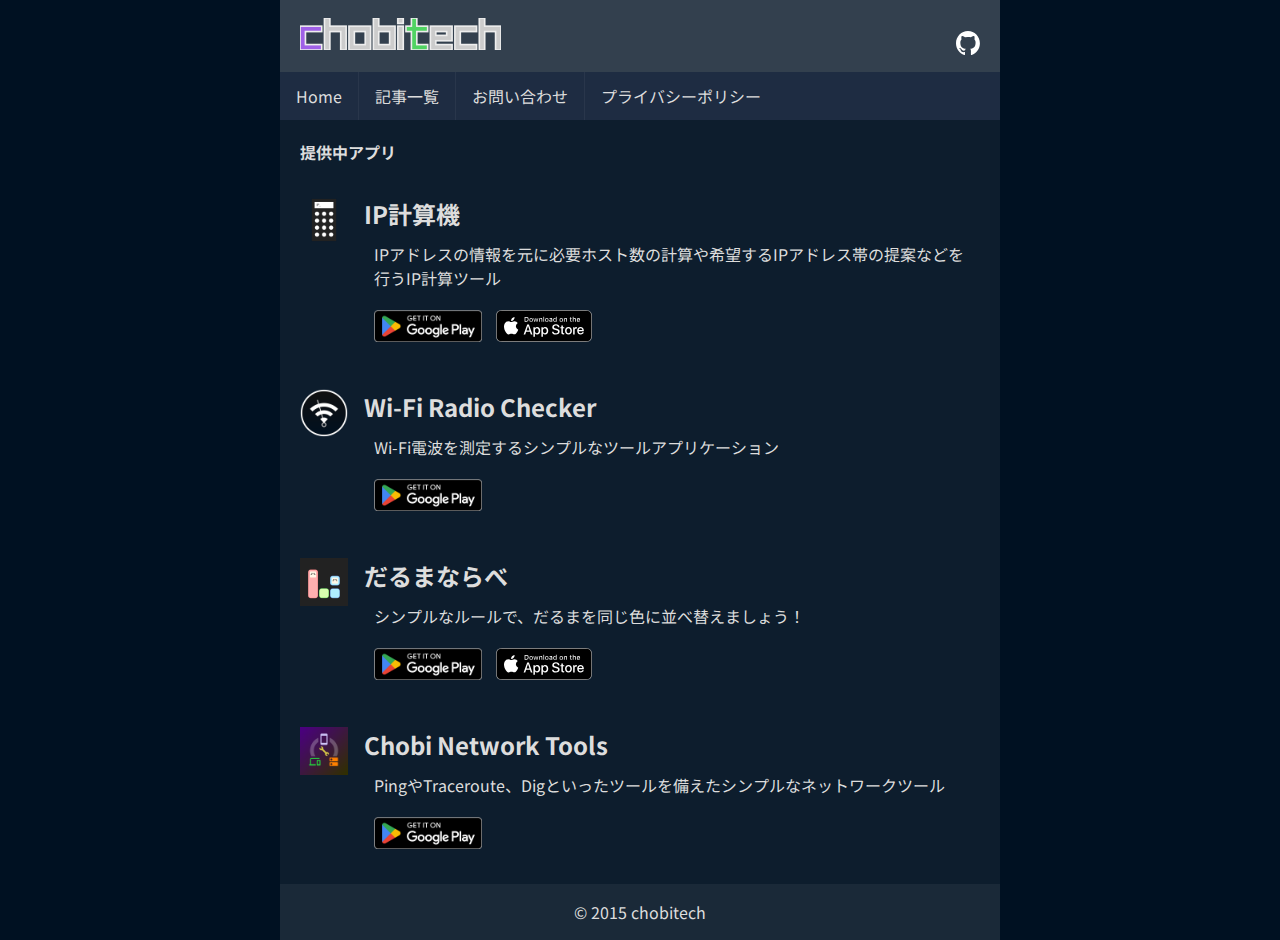
==== index.html @ 7ed45204 "2025/02/15 001" ====
<!DOCTYPE html>
<html lang="ja">
<head>
    <meta charset="UTF-8" />
    <meta name="viewport" content="width=device-width, initial-scale=1" />
    <title>Home | chobitech</title>
    <script src="https://ajax.googleapis.com/ajax/libs/jquery/3.7.1/jquery.min.js"></script>
    <script src="/assets/js/ct.js"></script>
    <link rel="stylesheet" href="https://fonts.googleapis.com/css2?family=Material+Symbols+Outlined:opsz,wght,FILL,GRAD@20..48,100..700,0..1,-50..200&icon_names=search" />
    <link rel="stylesheet" href="/assets/css/ct.css" />
    <link rel="icon" href="/assets/images/favicon.svg" type="image/svg+xml" />
</head>

<body>

<header>
    <div class="cbox">
        <div class="headerContent">
            <div class="left">
                <a href="/"><img src="/assets/images/ct-logo_mv_02.png" class="logo" title="chobitech"/></a>
            </div>
            <div class="right">
                <a href="https://github.com/chobitech"><img src="/assets/images/github-mark-white.svg" alt="GitHub"></a>
            </div>
        </div>
    </div>
</header>

<div class="contentMenu">
    <a class="menuItem" href="/">Home</a>
    <a class="menuItem" href="/entry-list/">記事一覧</a>
    <a class="menuItem" href="/contact_and_support/">お問い合わせ</a>
    <a class="menuItem" href="/privacypolicy/">プライバシーポリシー</a>
</div>
<main class="cbox">
<h1 id="提供中アプリ">提供中アプリ</h1>

<div class="app">
    <div class="icon">
        <img src="/assets/images/ipcalc_app_icon_512.png" />
    </div>
    <div class="info">
        <h1>IP計算機</h1>
        <div>
        <p>IPアドレスの情報を元に必要ホスト数の計算や希望するIPアドレス帯の提案などを行うIP計算ツール</p>

        </div>
        <div class="badges">
            
            <a href="https://play.google.com/store/apps/details?id=com.chobitech.android.ipcalc"><img src="/assets/images/GooglePlay_Badge.png" alt="Get it on Google Play" /></a>
            
            
            <a href="https://apps.apple.com/us/app/ip-calcpad/id1610436312"><img src="/assets/images/App_Store_Badge.svg" alt="Download on the App Store" /></a>
            
        </div>
    </div>
</div>

<div class="app">
    <div class="icon">
        <img src="/assets/images/wiif_radio_checker.png" />
    </div>
    <div class="info">
        <h1>Wi-Fi Radio Checker</h1>
        <div>
        <p>Wi-Fi電波を測定するシンプルなツールアプリケーション</p>

        </div>
        <div class="badges">
            
            <a href="https://play.google.com/store/apps/details?id=com.chobitech.app.radiochecker"><img src="/assets/images/GooglePlay_Badge.png" alt="Get it on Google Play" /></a>
            
            
        </div>
    </div>
</div>

<div class="app">
    <div class="icon">
        <img src="/assets/images/darumanarabe_icon_192.png" />
    </div>
    <div class="info">
        <h1>だるまならべ</h1>
        <div>
        <p>シンプルなルールで、だるまを同じ色に並べ替えましょう！</p>

        </div>
        <div class="badges">
            
            <a href="https://play.google.com/store/apps/details?id=com.chobitech.app.darumanarabe"><img src="/assets/images/GooglePlay_Badge.png" alt="Get it on Google Play" /></a>
            
            
            <a href="https://apps.apple.com/us/app/darumanarabe/id1585573491"><img src="/assets/images/App_Store_Badge.svg" alt="Download on the App Store" /></a>
            
        </div>
    </div>
</div>

<div class="app">
    <div class="icon">
        <img src="/assets/images/chobi_network_tools.png" />
    </div>
    <div class="info">
        <h1>Chobi Network Tools</h1>
        <div>
        <p>PingやTraceroute、Digといったツールを備えたシンプルなネットワークツール</p>

        </div>
        <div class="badges">
            
            <a href="https://play.google.com/store/apps/details?id=com.chobitech.app.chobinetworktools"><img src="/assets/images/GooglePlay_Badge.png" alt="Get it on Google Play" /></a>
            
            
        </div>
    </div>
</div>


</main>
<footer>
    <div class="cbox">
        &copy; 2015 chobitech
    </div>
</footer>


</body>
</html>
---- assets/css/ct.css ----
@import url("https://fonts.googleapis.com/css2?family=Noto+Sans+JP:wght@100..900&display=swap");
* {
  padding: 0;
  margin: 0;
  box-sizing: border-box;
  font-size: 1em;
  font-family: "Noto Sans JP", serif;
  color: #ddd;
  line-height: 1.5em;
}

body {
  background-color: #012;
  padding: 0;
  margin: 0;
  height: 100vh;
  display: flex;
  flex-direction: column;
  align-items: center;
}

a {
  color: #1e90ff;
}
a:hover {
  color: #3fb2ff;
}
a:active {
  color: orangered;
}
a:visited {
  color: deepskyblue;
}

@media (min-width: 720px) {
  body {
    align-items: center;
  }
  .cWidth, .cbox, .contentMenu {
    max-width: 720px;
  }
}
@media (max-width: 719px) {
  body {
    align-items: stretch;
  }
  .cWidth, .cbox, .contentMenu {
    max-width: none;
  }
}
.contentArea {
  display: flex;
  flex-direction: column;
  width: 100%;
  height: 100vh;
  align-items: center;
}

.cbox, .contentMenu {
  max-width: 720px;
  width: 720px;
  margin: 0 auto;
  background-color: rgba(255, 255, 255, 0.05);
  padding: 10px 20px;
}

main.cbox, main.contentMenu {
  padding: 20px;
}

header > div.cbox, header > div.contentMenu {
  display: flex;
  height: 72px;
  background-color: rgba(255, 255, 255, 0.2);
  align-items: center;
}

footer > div.cbox, footer > div.contentMenu {
  display: flex;
  height: 56px;
  justify-content: center;
  align-items: center;
  background-color: rgba(255, 255, 255, 0.1);
}

header {
  width: 100%;
  height: 72px;
}

.contentMenu {
  display: flex;
  background-color: rgba(200, 200, 255, 0.15);
  padding: 0;
  height: 48px;
}

.contentMenu > .menuItem {
  display: flex;
  align-items: center;
  padding: 0 16px;
  text-decoration: none;
  color: #ddd;
  cursor: pointer;
  gap: 10px;
  height: 48px;
}
.contentMenu > .menuItem:hover {
  background-color: rgba(255, 255, 255, 0.1);
}
.contentMenu > .menuItem:not(:first-child) {
  border-left: 1px solid rgba(255, 255, 255, 0.05);
}

main {
  flex: 1;
}

footer {
  width: 100%;
  height: 56px;
  margin: auto auto 0 auto;
}

.headerContent {
  width: 100%;
  display: flex;
  justify-content: flex-end;
}

.headerContent > .left {
  flex-grow: 1;
}

.headerContent > .right {
  display: flex;
}
.headerContent > .right a {
  margin-top: auto;
}
.headerContent > .right a > img {
  height: 24px;
  vertical-align: bottom;
}

img.logo {
  height: 32px;
}

.content {
  font-size: 14px;
}
.content > h1 {
  font-size: 24px;
}
.content > h2 {
  font-size: 18px;
}
.content > p {
  padding: 10px;
}
.content > ul {
  padding-left: 48px;
}

.app {
  display: table;
}
.app .row {
  display: table-row;
}
.app div.icon {
  display: table-cell;
  vertical-align: top;
  width: 64px;
}
.app div.icon img {
  height: 48px;
}
.app div.info {
  display: table-cell;
  vertical-align: top;
}
.app div.info h1 {
  font-size: 1.5em;
}
.app div.info div {
  padding: 10px;
}
.app div.info div.badges img {
  height: 32px;
}
.app div.info div.badges a:not(:first-child) {
  margin-left: 10px;
}
.app:not(:first-child) {
  margin-top: 32px;
}

/*# sourceMappingURL=ct.css.map */
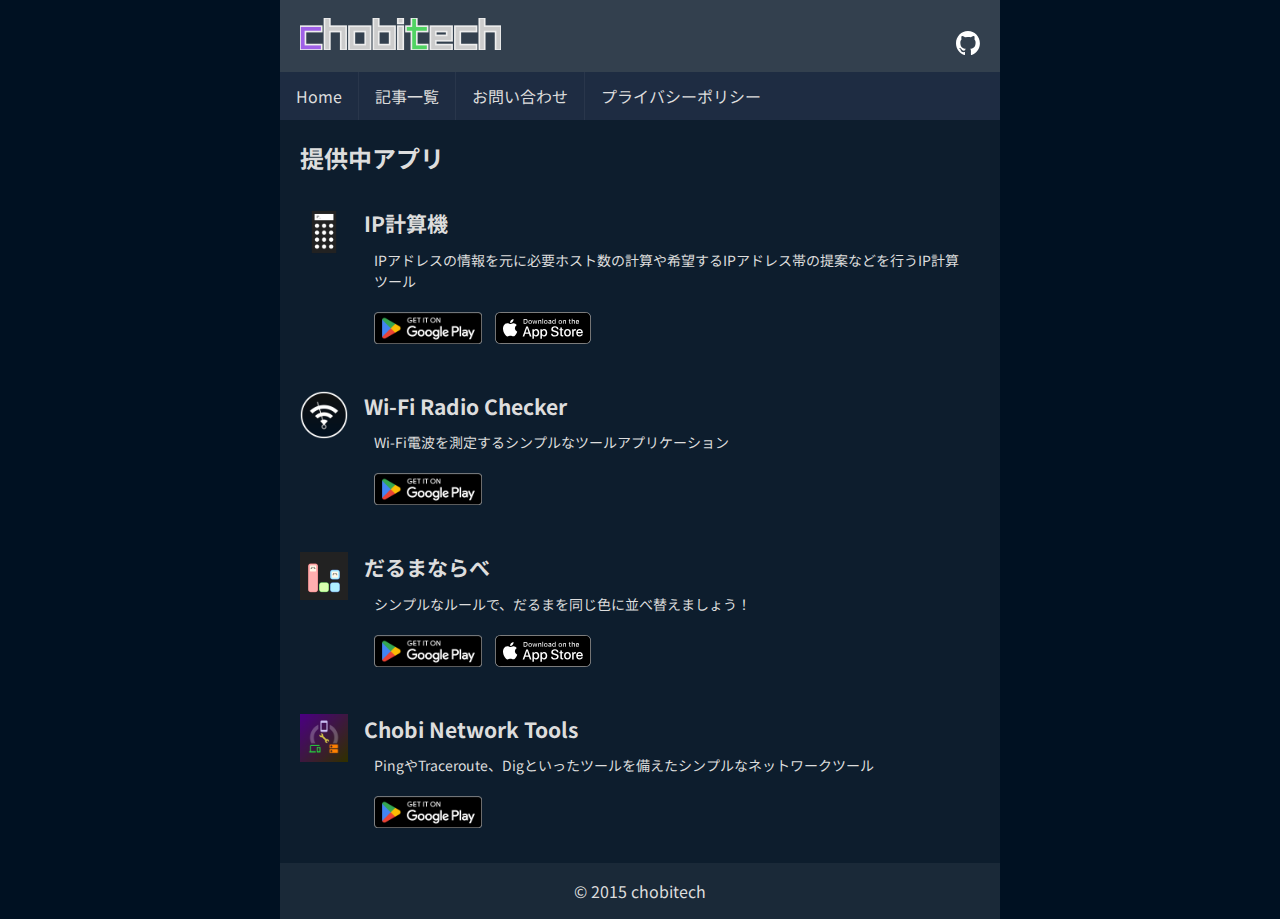
==== commit 4e0cfa2b: "003" ====
--- a/index.html
+++ b/index.html
@@ -17,7 +17,7 @@
     <div class="cbox">
         <div class="headerContent">
             <div class="left">
-                <a href="/"><img src="/assets/images/ct-logo_mv_02.png" class="logo" title="chobitech"/></a>
+                <a href=""><img src="/assets/images/ct-logo_mv_02.png" class="logo" title="chobitech"/></a>
             </div>
             <div class="right">
                 <a href="https://github.com/chobitech"><img src="/assets/images/github-mark-white.svg" alt="GitHub"></a>
@@ -32,8 +32,8 @@
     <a class="menuItem" href="/contact_and_support/">お問い合わせ</a>
     <a class="menuItem" href="/privacypolicy/">プライバシーポリシー</a>
 </div>
-<main class="cbox">
-<h1 id="提供中アプリ">提供中アプリ</h1>
+<main class="cbox content">
+<h1 class="caption">提供中アプリ</h1>
 
 <div class="app">
     <div class="icon">
--- a/assets/css/ct.css
+++ b/assets/css/ct.css
@@ -157,7 +157,7 @@
   font-size: 18px;
 }
 .content > p {
-  padding: 10px;
+  padding: 20px;
 }
 .content > ul {
   padding-left: 48px;
